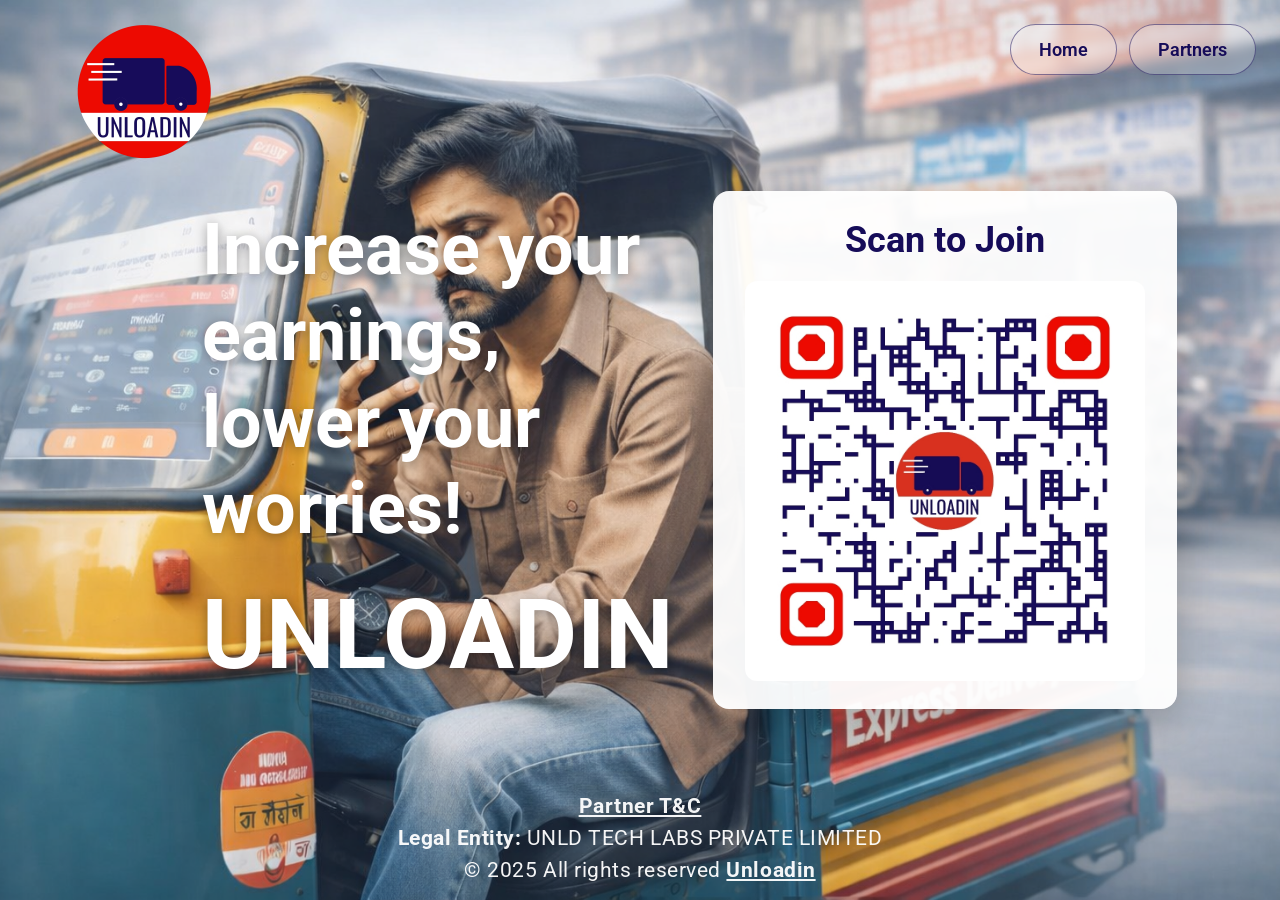
==== partners.html @ 2eeeff47 "Modified website landing" ====
<!doctype html>
<html lang="en">
  <head>
    <meta charset="utf-8">
    <meta name="viewport" content="width=device-width, initial-scale=1">
    <title>Partners | Unloadin</title>
    <link rel="shortcut icon" href="assets/img/unld_square.png">
    <link href="https://fonts.googleapis.com/css?family=Roboto:400,500,700&amp;subset=latin-ext" rel="stylesheet">
    <style>
      * { box-sizing: border-box; }
      body {
        margin: 0;
        min-height: 100vh;
        font-family: 'Roboto', sans-serif;
        display: flex;
        flex-direction: column;
      }
      .logo {
        position: absolute;
        top: 24px;
        left: 24px;
        z-index: 10;
        height: auto;
        width: 240px;
        display: block;
      }
      .top-buttons {
        position: absolute;
        top: 24px;
        right: 24px;
        z-index: 10;
        display: flex;
        gap: 12px;
      }
      .top-buttons a {
        padding: 14px 28px;
        border-radius: 999px;
        border: 1px solid rgba(22,12,89,.5);
        background: rgba(255,255,255,.25);
        color: #160C59;
        font-size: 18px;
        font-weight: 600;
        text-decoration: none;
        backdrop-filter: blur(6px);
      }
      .top-buttons a:hover {
        background: rgba(255,255,255,.4);
      }
      .layer {
        position: relative;
        flex: 1;
        min-height: 100vh;
        display: flex;
        align-items: center;
        justify-content: space-between;
        padding: 80px 5% 80px;
        gap: 40px;
        background: url(assets/img/bg4.png) center/cover no-repeat;
      }
      .tagline {
        flex: 1;
        max-width: 720px;
        font-size: clamp(2.5rem, 6vw, 4.5rem);
        font-weight: 700;
        line-height: 1.2;
        color: #fff;
        text-shadow: 0 2px 12px rgba(0,0,0,.35);
        margin: 0 0 0 12%;
      }
      .tagline .brand {
        display: block;
        margin-top: 0.25em;
        font-size: 1.35em;
      }
      .qr-block {
        flex-shrink: 0;
        text-align: center;
        background: rgba(255,255,255,.95);
        padding: 28px 32px;
        border-radius: 16px;
        box-shadow: 0 12px 40px rgba(0,0,0,.25);
        margin-right: 8%;
      }
      .qr-block h2 {
        margin: 0 0 20px;
        font-size: 2.25rem;
        font-weight: 700;
        color: #160C59;
      }
      .qr-block img {
        display: block;
        max-width: 400px;
        width: 100%;
        border-radius: 12px;
      }
      .footer {
        position: absolute;
        bottom: 10px;
        left: 0;
        right: 0;
        width: 100%;
        text-align: center;
        padding: 0 5%;
      }
      .footer .animation-container {
        transition: transform .5s ease, opacity .5s ease;
        transform: translateY(10vh);
        opacity: 0;
      }
      .footer .animation-container.run-animation {
        transform: translateY(0);
        opacity: 1;
      }
      .footer p {
        margin: 8px 0;
        font-size: 1.3rem;
        letter-spacing: .025em;
        color: #fff;
        opacity: .95;
      }
      .footer a { color: #fff; font-weight: bold; }
      .footer-links { margin-bottom: 12px; }
      .footer-links a { margin: 0 8px; }
      .popup-overlay {
        display: none;
        position: fixed;
        inset: 0;
        background: rgba(0,0,0,.5);
        z-index: 1000;
        align-items: center;
        justify-content: center;
        padding: 20px;
      }
      .popup-overlay.is-open { display: flex; }
      .popup-box {
        background: #fff;
        border-radius: 12px;
        max-width: 640px;
        max-height: 85vh;
        overflow: auto;
        padding: 24px 28px;
        color: #160C59;
        box-shadow: 0 20px 60px rgba(0,0,0,.3);
      }
      .popup-box h1 { font-size: 1.5rem; margin: 0 0 16px; }
      .popup-box h2 { font-size: 1.2rem; margin: 16px 0 8px; }
      .popup-box h3 { font-size: 1.05rem; margin: 14px 0 6px; }
      .popup-box p, .popup-box li { font-size: 0.95rem; line-height: 1.55; margin: 0 0 8px; }
      .popup-box ul, .popup-box ol { padding-left: 20px; margin: 0 0 12px; }
      .popup-box .tnc-muted { opacity: .85; }
      @media (max-width: 768px) {
        .logo { width: 180px; top: 16px; left: 16px; }
        .top-buttons { top: 16px; right: 16px; gap: 8px; }
        .top-buttons a { padding: 12px 20px; font-size: 16px; }
        .layer {
          flex-direction: column;
          align-items: center;
          justify-content: flex-start;
          padding-top: 140px;
          padding-bottom: 200px;
          min-height: 100vh;
          gap: 32px;
        }
        .tagline {
          margin: 0;
          text-align: center;
          order: 1;
        }
        .qr-block {
          order: 2;
          align-self: center;
          margin-right: 0;
        }
        .footer {
          position: absolute;
          bottom: 10px;
          left: 0;
          right: 0;
        }
        .footer p { font-size: 1.1rem; }
      }
    </style>
  </head>
  <body>
    <img class="logo" src="assets/img/logo4.png" alt="Unloadin">
    <div class="top-buttons">
      <a href="index.html">Home</a>
      <a href="partners.html">Partners</a>
    </div>
    <div class="layer">
      <h1 class="tagline">Increase your earnings, <br> lower your worries!<span class="brand">UNLOADIN</span></h1>
      <div class="qr-block">
        <h2>Scan to Join</h2>
        <a href="https://wa.me/918951394411?text=Hello" target="_blank" rel="noopener noreferrer">
          <img src="assets/img/partner_onboarding.jpeg" alt="Scan to Join">
        </a>
      </div>
      <div class="footer">
        <div class="animation-container" data-animation-delay="400">
          <p class="footer-links"><a href="#" id="open-partner-tnc">Partner T&amp;C</a></p>
          <p><strong>Legal Entity:</strong> UNLD TECH LABS PRIVATE LIMITED</p>
          <p>© 2025 All rights reserved <a href="https://unloadin.com">Unloadin</a></p>
        </div>
      </div>
    </div>

    <div class="popup-overlay" id="popup-partner-tnc" aria-hidden="true">
      <div class="popup-box" id="popup-partner-tnc-box">
        <h1>Partner T&amp;C</h1>
        <h2>SERVICES AGREEMENT</h2>
        <p>THIS SERVICES AGREEMENT ("Agreement") is effective on and from the "Effective Date".</p>
        <h3>Location</h3>
        <p>[Applicable city office]</p>
        <h3>First Party</h3>
        <p>UNLD Tech Labs Private Limited. Registered Office: No 34, 1st Floor, GSJ Royale, Gopalpura Ward, Santhekatte, Udupi, Karnataka 576105 (hereinafter referred to as the "UNLOADIN" / "We" / "Us" / "Our", which expression shall mean and include its successors, assigns and Affiliates).</p>
        <h3>Second Party</h3>
        <p>Name of the owner/driver of the Vehicle(s) provider – a) PAN card number – c) Driving License Number – (As per the documents provided and attached to the Agreement) (hereinafter referred to as the "Service Provider" / "You" / "yourself" / "your").</p>
        <h3>Recitals</h3>
        <p>WHEREAS, a) UNLOADIN is an on-demand logistics' services provider engaged in the business of transportation of goods of its customers from one place to another, under the brand name of UNLOADIN; and b) UNLOADIN avails services of drivers/service provider in the course of its regular business c) Service Provider is an individual/entity who is an independent commercial Vehicle operator and/or driver, who agrees to provide services of renting/hiring of motor vehicle, with operator to UNLOADIN, and has agreed to make himself available for the services of UNLOADIN based on the terms and conditions attached with this Agreement.</p>
        <p><strong>Term:</strong> As per clause 3 (Term and Termination) of the Agreement. <strong>Services / Fees:</strong> As per General Terms and Conditions. <strong>Details of Vehicles:</strong> As per Annexure 1A. <strong>Attachments:</strong> This Agreement contains: Appendix A (General Terms and Conditions), Appendix B (Additional Terms for 2W), Appendix C (Additional Terms for 3W and 4W), Annexure 1A &amp; 1B.</p>
        <p class="tnc-muted">PLEASE ENSURE THAT YOU READ AND UNDERSTAND ALL THE CLAUSES BEFORE YOU PROVIDE SERVICES TO UNLOADIN. YOUR ACCEPTANCE SHALL OPERATE AS A BINDING AGREEMENT BETWEEN YOU AND UNLOADIN.</p>

        <h3>1. APPLICABILITY AND VALIDITY</h3>
        <p><strong>1.1</strong> This document is an electronic record as per the Information Technology Act, 2000 and rules thereunder.</p>
        <p><strong>1.2</strong> Your Acceptance is valid consent to be bound by this Agreement.</p>
        <p><strong>1.3</strong> Your engagement is subject to acceptance of the clauses herein. UNLOADIN reserves the right to change, modify, add or remove clauses.</p>
        <p><strong>1.4</strong> By accepting, You agree to collection, transfer, use, storage and disclosure of your information as per applicable law and the Privacy Policy of UNLOADIN (www.unloadin.com).</p>

        <h3>2. TERMS OF SERVICE</h3>
        <p><strong>2.1</strong> You shall not have more than one active UNLOADIN vendor registration.</p>
        <p><strong>2.2</strong> Service Provider/Driver Information shall be true and correct.</p>
        <p><strong>2.3</strong> You may be subject to background and driving record verification.</p>
        <p><strong>2.4</strong> You shall not use UNLOADIN customer information for any purpose other than performing obligations under this Agreement.</p>
        <p><strong>2.5</strong> You shall ensure valid vehicle documents and comprehensive insurance; obtain consignment documents (invoices, description, insurance if any).</p>
        <p><strong>2.6</strong> You will have a functioning smartphone and active mobile number for order/trip communication.</p>
        <p><strong>2.7</strong> You will be part of the standard vendor ratings process.</p>
        <p><strong>2.8</strong> Vehicle shall not be pilfered or tampered with; report any such incident immediately.</p>
        <p><strong>2.9</strong> You must be aware of prominent destinations and routes.</p>
        <p><strong>2.10</strong> Pricing/trip fare, incentives &amp; discounts are decided by UNLOADIN at its sole discretion.</p>
        <p><strong>2.11</strong> You shall ensure device/phone is available for UNLOADIN tracking before pickup; deductions may apply for unavailability.</p>
        <p><strong>2.12</strong> You shall be liable for all third-party claims in respect of the Vehicle; You shall indemnify UNLOADIN for loss of brand value, goodwill, claims, accidents, etc.</p>
        <p><strong>2.13</strong> Statutory compliance (GST invoices, E-way bill) is primarily the customer's responsibility; You shall collect requisite documents before pickup.</p>
        <p><strong>2.14</strong> You shall intimate UNLOADIN within 24 hours of any disputes or legal expenses (e.g. seized Vehicle); UNLOADIN shall assist upon intimation and investigation.</p>
        <p><strong>2.15</strong> You shall indemnify UNLOADIN as per this Agreement.</p>
        <p><strong>2.16</strong> You shall be solely liable for all offences and penalties relating to Vendor Services.</p>
        <p><strong>2.17</strong> Any damage/loss/theft/misappropriation of consignment attributable to Vendor shall be indemnified by the Vendor to UNLOADIN.</p>

        <h3>3. TERM AND TERMINATION</h3>
        <p><strong>3.1</strong> The Agreement commences from the Effective Date and is valid for 1 (one) year unless terminated by UNLOADIN.</p>
        <p><strong>3.2</strong> The Agreement shall be automatically renewed unless terminated.</p>
        <p><strong>3.3</strong> UNLOADIN reserves the right to suspend or terminate at any time without reason or notice.</p>
        <p><strong>3.4</strong> Termination shall be without prejudice to UNLOADIN's rights and remedies.</p>

        <h3>4. CONSIDERATION, CHARGES AND TAXES</h3>
        <p><strong>4.1</strong> Service Provider shall be entitled to Fees as notified by UNLOADIN subject to deduction of applicable Taxes.</p>
        <p><strong>4.2</strong> Fees shall be communicated on the application prior to acceptance; subject to variations (route, delay, etc.).</p>
        <p><strong>4.3</strong> Payments shall be by crossed cheque or net banking/NEFT/RTGS as decided by UNLOADIN.</p>
        <p><strong>4.4</strong> Service Provider shall cooperate with UNLOADIN in Tax proceedings and indemnify for damages due to Service Provider's fault.</p>
        <p><strong>4.5</strong> Fees are inclusive of all applicable Taxes; UNLOADIN shall withhold applicable income tax.</p>
        <p><strong>4.6</strong> Service Provider is solely responsible to pay Taxes.</p>
        <p><strong>4.7</strong> For cash bookings, You shall collect on behalf of UNLOADIN the transportation charges, parking, night surcharge, etc. as displayed or agreed.</p>
        <p><strong>4.8</strong> Toll charges are payable by the customer.</p>

        <h3>5. RELATIONSHIP</h3>
        <p><strong>5.1</strong> The relationship is that of independent contractors. Nothing herein creates partnership, joint venture, employer-employee or agency.</p>
        <p><strong>5.2</strong> Persons assigned by You to perform Vendor Services shall be your employees or contractors, not employees of UNLOADIN.</p>

        <h3>6. RPO AND NON-DISPARAGEMENT</h3>
        <p><strong>6.1</strong> Service Provider shall provide Vendor Services with due care, skill and diligence of a reasonable prudent operator (RPO).</p>
        <p><strong>6.2</strong> RPO means a person exercising skill, diligence, prudence and foresight expected from a skilled operator complying with Applicable Laws.</p>
        <p><strong>6.3</strong> Services shall comply with Motor Vehicles Act 1988, Motor Transport Workers Act 1961, Carriage by Road Act 2007 and Rules, and Applicable Laws.</p>
        <p><strong>6.4</strong> Service Provider shall not form unions, hold meetings of 5 or more to discuss this Agreement/Services/payments/UNLOADIN business.</p>
        <p><strong>6.5</strong> Service Provider shall not disparage or make negative comments about UNLOADIN.</p>
        <p><strong>6.6</strong> Service Provider shall be liable for all cases initiated through the Vehicle during engagement.</p>
        <p><strong>6.7</strong> Breach of this Clause entitles UNLOADIN to terminate and claim indemnification.</p>
        <p><strong>6.8–6.10</strong> You shall have appropriate training, licenses, permits and statutory compliance for the Vehicle at your own cost.</p>

        <h3>7. BRANDING AND ADVERTISING</h3>
        <p><strong>7.1</strong> Vehicles can be branded with UNLOADIN logo as per UNLOADIN's terms; branding only by vendors identified by UNLOADIN.</p>
        <p><strong>7.2</strong> Service Provider/driver may not opt-out of branding during the agreement; liable for responsibilities/losses/penalties from opt-out or non-compliance.</p>
        <p><strong>7.3</strong> Service Provider shall comply with applicable laws for branding (including RTO approval); solely responsible for non-compliance.</p>
        <p><strong>7.4</strong> Non-adherence is a breach; UNLOADIN may terminate and Service Provider shall indemnify UNLOADIN.</p>
        <p><strong>7.5</strong> You consent to share Service Provider/Driver Information with financial/insurance entities if you have availed their services; You forego claims against UNLOADIN for such disclosure.</p>
        <p><strong>7.6</strong> You consent to use of your photographs by UNLOADIN for internal communications, training, marketing, advertisement; and to Privacy Policy at www.unloadin.com.</p>

        <h3>8. GOVERNING LAW AND DISPUTE RESOLUTION</h3>
        <p><strong>8.1</strong> This Agreement is governed by the laws of India. Courts in Mumbai, India have exclusive jurisdiction. Disputes not settled amicably within 30 days shall be resolved by arbitration under Mumbai Centre for International Arbitration Rules (MCIA Rules), venue Mumbai. Sole arbitrator to be appointed; arbitration confidential. The decision of the arbitrator shall be final and binding.</p>

        <h3>9. ELECTRONIC SIGNATURES</h3>
        <p><strong>9.1</strong> Electronic signature/acceptance shall be as valid as original and effective to bind the party. Electronically signed document shall be deemed "in writing," signed, and an original record.</p>

        <h3>APPENDIX A – GENERAL TERMS AND CONDITIONS</h3>
        <p><strong>Definitions</strong> (summary): Acceptance, Affiliates, Agreement, Applicable Law, Business Day, Driver Information, Effective Date, Vendor Services, Fees, Governmental Authority, Intellectual Property Rights, Tax, Termination Date, General Terms and Conditions, Person, Vehicle.</p>
        <p><strong>Interpretation:</strong> Recitals, annexures, terms form integral part; headings ignored; "including" not limiting; reference to laws as amended; etc.</p>
        <p><strong>Validity:</strong> Terms that should survive termination shall survive; governed by laws of India; invalid provisions ineffective to extent of invalidity only.</p>
        <p><strong>Limitations:</strong> UNLOADIN provides application and services "AS IS" and "AS AVAILABLE"; disclaims warranties; not liable for loss/damage to Service Provider from use or failure of service, customer non-compliance, etc. Service Provider liable to UNLOADIN for loss due to negligence or unlawful act.</p>
        <p><strong>Violations/Breach:</strong> Remedies cumulative; each party bears own costs; stamp duty and charges borne by Service Provider; breach by one party discharges the other from obligations until breach corrected.</p>
        <p><strong>Representations and Warranties:</strong> Service Provider is competent and of valid age; must hold valid driver's license and vehicle licenses/permits; consents to UNLOADIN accessing location, contacts, transaction, device data; not convicted of crimes involving moral turpitude; documents may be sent for BGV – discrepancy may void Agreement; UNLOADIN does not own/control Vehicles or Service Provider's actions; Service Provider liable for all loss/damages/claims relating to Vehicle and shall indemnify UNLOADIN.</p>
        <p><strong>Indemnity and Liability:</strong> You shall indemnify UNLOADIN for all liabilities, losses, charges, expenses, claims from your breach or provision of Vendor Services. You liable for indirect/special/consequential damages. Except for Force Majeure, You shall make good loss/costs to UNLOADIN. UNLOADIN not liable for civil/criminal/tortious liability from your breach of Applicable Laws, licenses, or this Agreement. UNLOADIN's maximum liability to You is restricted to INR 500 in aggregate during the Term. No limitation of your liability under indemnity provisions.</p>
        <p><strong>Intellectual Property:</strong> UNLOADIN remains owner of its IP; no transfer of IP between parties; IP created during Agreement owned by UNLOADIN; branding IP remains with UNLOADIN.</p>

        <h3>APPENDIX B – ADDITIONAL TERMS FOR 3W AND 4W</h3>
        <p>Vehicle must operate in compliance with laws; be registered, insured, licensed; seat belt; pollution certification; speed limit; verify consignments sealed at loading and affix sign/seal; report seal/lock cutting with FIR and photos to UNLOADIN; have rope, ply, hook; maintain vehicle; Service Provider liable for all loss/claims from vehicle and shall indemnify UNLOADIN. No Vehicle provided by UNLOADIN; all acquisition/maintenance costs borne by Service Provider. Valid driving license and registration; valid insurance – copy to UNLOADIN. Conduct with honesty and per UNLOADIN policies. No fraud; UNLOADIN may disable/deduct undue gain from payout. No tampering/damaging consignments; UNLOADIN may recover loss from payments. Comply with Applicable Law and protect UNLOADIN reputation. No illegal activity while logged-in. Confidential information kept confidential. No reimbursement of hospitalization. UNLOADIN may reimburse legal expenses (best effort, max INR 10,000) for no-fault incidents after investigation. Prohibited: breach of T&amp;C; misuse; misbehaviour; criminal acts; concealment; drunk on duty; fraud; negligence; spreading detrimental content; strike/ruckus; unauthorized disclosure; misuse of assets; absconding with assets &gt;4 hours; failure to abide by rules; negative background check.</p>

        <h3>ANNEXURE 1A &amp; 1B</h3>
        <p>Vehicle details, Service Provider details, Driver details, Bank account, Statutory details. Documents: cancelled cheque, PAN, Driving License, Vehicle Registration, PUC, Fitness Certificate. Annexure 1B: No Objection Certificate from vehicle owner authorizing Service Provider to engage vehicle and enter Agreement with UNLD Tech Labs Private Limited.</p>
      </div>
    </div>

    <script>
      window.addEventListener('load', function() {
        setTimeout(function() {
          document.querySelectorAll('.footer .animation-container').forEach(function(el) {
            var delay = parseInt(el.getAttribute('data-animation-delay'), 10) || 0;
            setTimeout(function() {
              el.classList.add('run-animation');
            }, delay);
          });
        }, 400);
      });

      (function() {
        function openPopup(id) {
          var el = document.getElementById(id);
          if (el) {
            el.classList.add('is-open');
            el.setAttribute('aria-hidden', 'false');
          }
        }
        function closePopup(id) {
          var el = document.getElementById(id);
          if (el) {
            el.classList.remove('is-open');
            el.setAttribute('aria-hidden', 'true');
          }
        }
        document.getElementById('open-partner-tnc').addEventListener('click', function(e) {
          e.preventDefault();
          openPopup('popup-partner-tnc');
        });
        document.getElementById('popup-partner-tnc').addEventListener('click', function(e) {
          if (e.target === this) closePopup('popup-partner-tnc');
        });
      })();
    </script>
  </body>
</html>
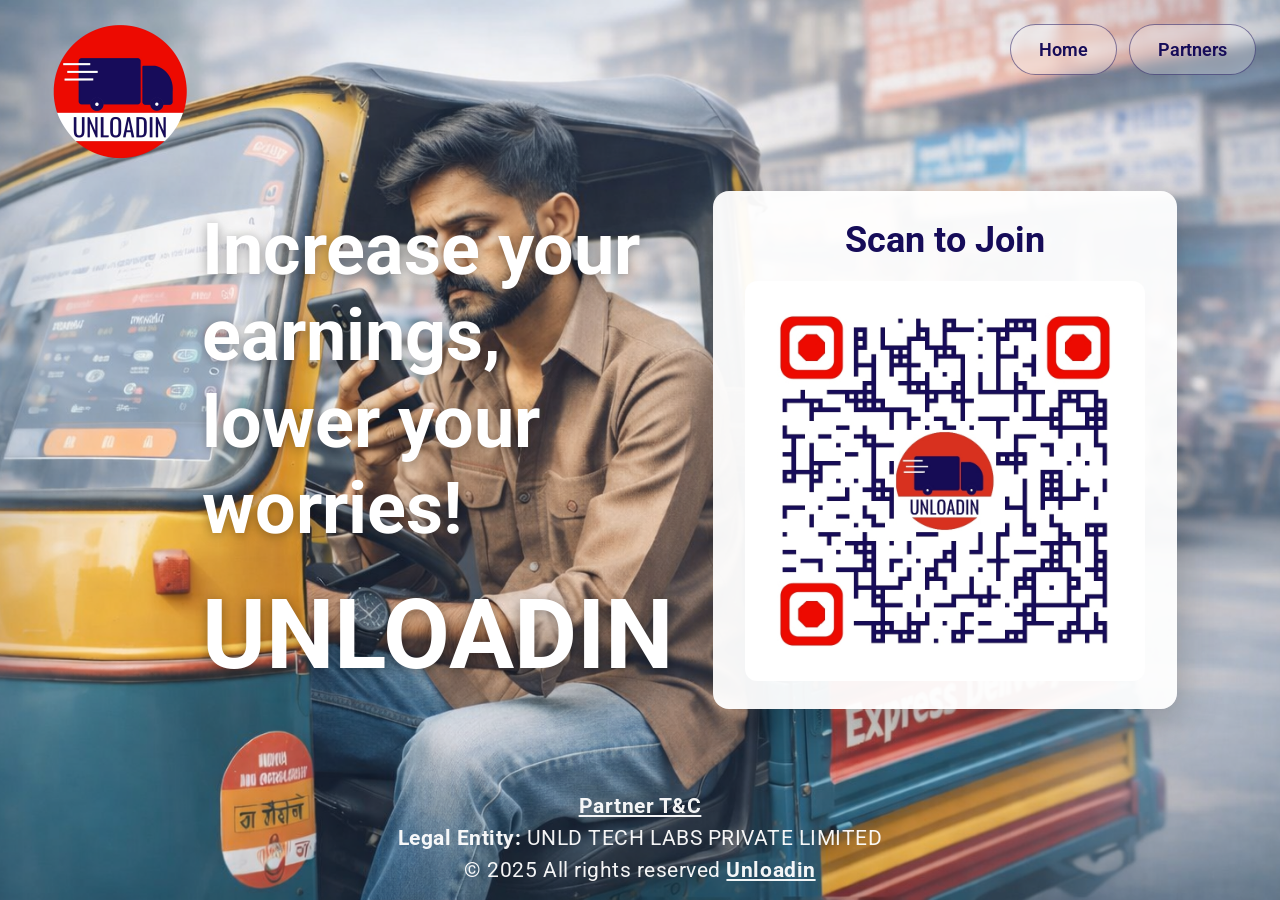
==== commit a6c733e9: "Landing updates: index as main, partners page, T&C popups, WhatsApp QR links, logo left-align, phone" ====
--- a/partners.html
+++ b/partners.html
@@ -18,7 +18,7 @@
       .logo {
         position: absolute;
         top: 24px;
-        left: 24px;
+        left: 0;
         z-index: 10;
         height: auto;
         width: 240px;
@@ -149,7 +149,7 @@
       .popup-box ul, .popup-box ol { padding-left: 20px; margin: 0 0 12px; }
       .popup-box .tnc-muted { opacity: .85; }
       @media (max-width: 768px) {
-        .logo { width: 180px; top: 16px; left: 16px; }
+        .logo { width: 180px; top: 16px; left: 0; }
         .top-buttons { top: 16px; right: 16px; gap: 8px; }
         .top-buttons a { padding: 12px 20px; font-size: 16px; }
         .layer {
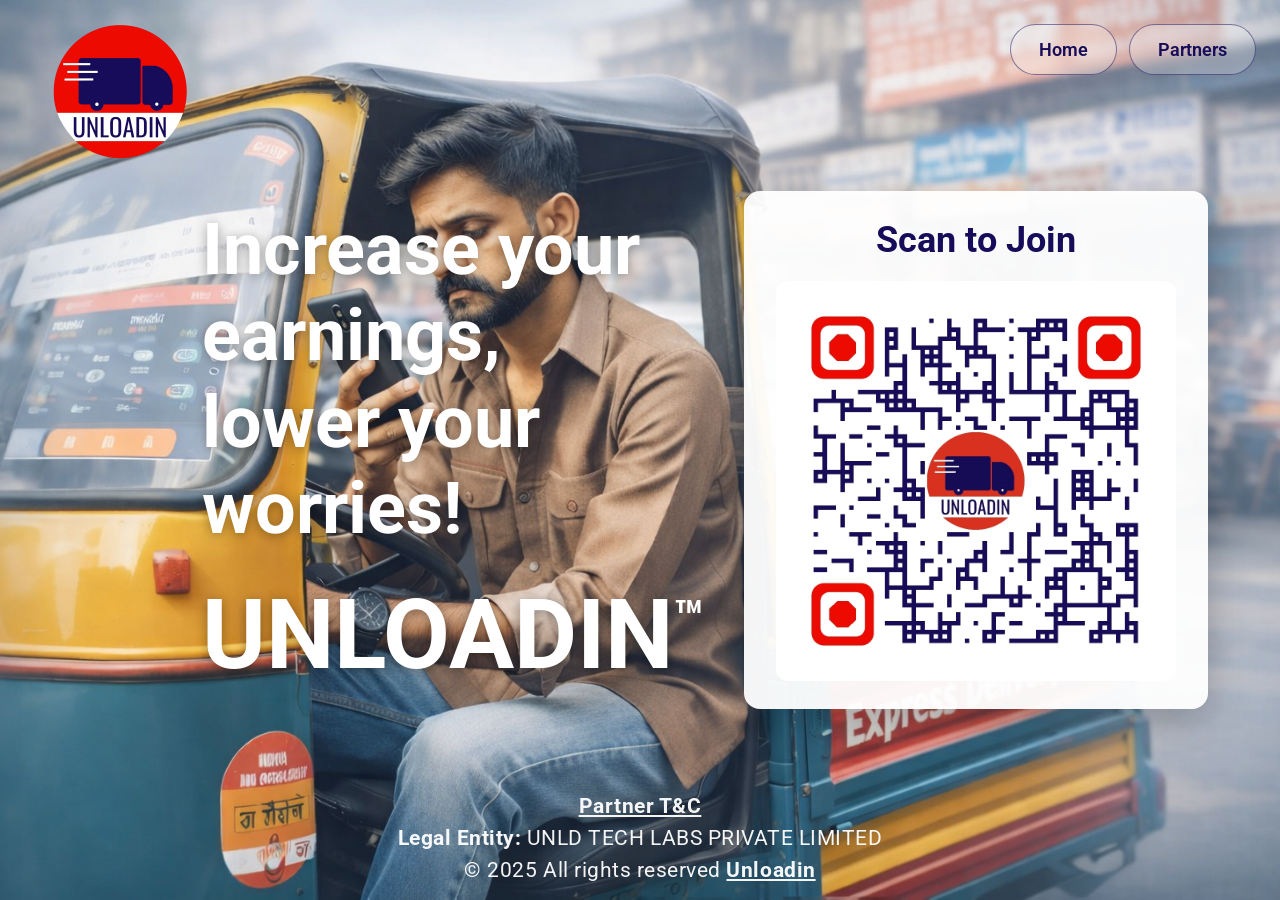
==== commit 21b3206d: "Add trademark symbol (™) to UNLOADIN brand on index and partners pages Made-with: Cursor" ====
--- a/partners.html
+++ b/partners.html
@@ -71,6 +71,10 @@
         display: block;
         margin-top: 0.25em;
         font-size: 1.35em;
+      }
+      .tagline .brand small {
+        font-size: 0.5em;
+        vertical-align: super;
       }
       .qr-block {
         flex-shrink: 0;
@@ -188,7 +192,7 @@
       <a href="partners.html">Partners</a>
     </div>
     <div class="layer">
-      <h1 class="tagline">Increase your earnings, <br> lower your worries!<span class="brand">UNLOADIN</span></h1>
+      <h1 class="tagline">Increase your earnings, <br> lower your worries!<span class="brand">UNLOADIN<small>™</small></span></h1>
       <div class="qr-block">
         <h2>Scan to Join</h2>
         <a href="https://wa.me/918951394411?text=Hello" target="_blank" rel="noopener noreferrer">
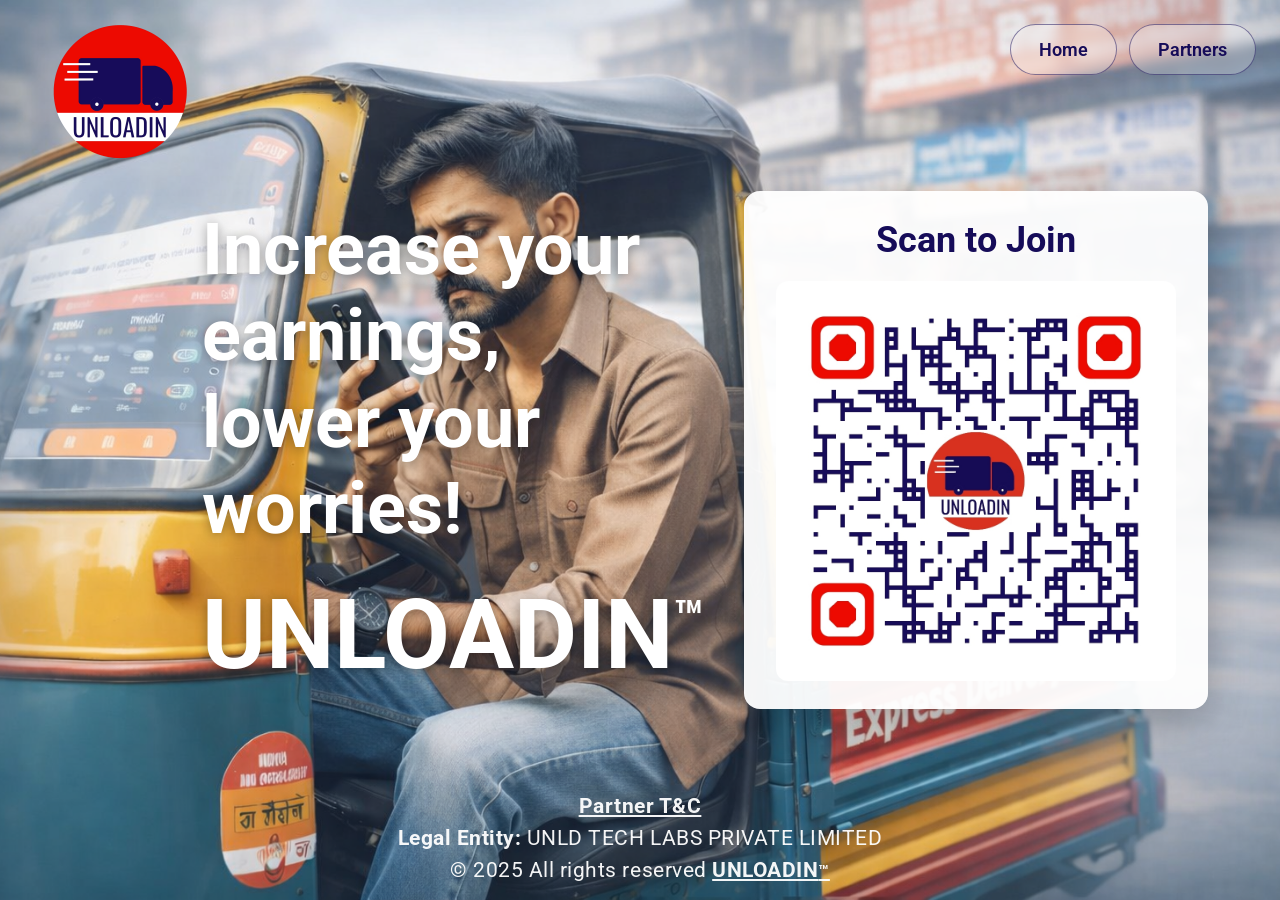
==== commit dfb80ce6: "Minor updates to index and partners pages Made-with: Cursor" ====
--- a/partners.html
+++ b/partners.html
@@ -203,7 +203,7 @@
         <div class="animation-container" data-animation-delay="400">
           <p class="footer-links"><a href="#" id="open-partner-tnc">Partner T&amp;C</a></p>
           <p><strong>Legal Entity:</strong> UNLD TECH LABS PRIVATE LIMITED</p>
-          <p>© 2025 All rights reserved <a href="https://unloadin.com">Unloadin</a></p>
+          <p>© 2025 All rights reserved <a href="https://unloadin.com">UNLOADIN<small>™</small></a></p>
         </div>
       </div>
     </div>
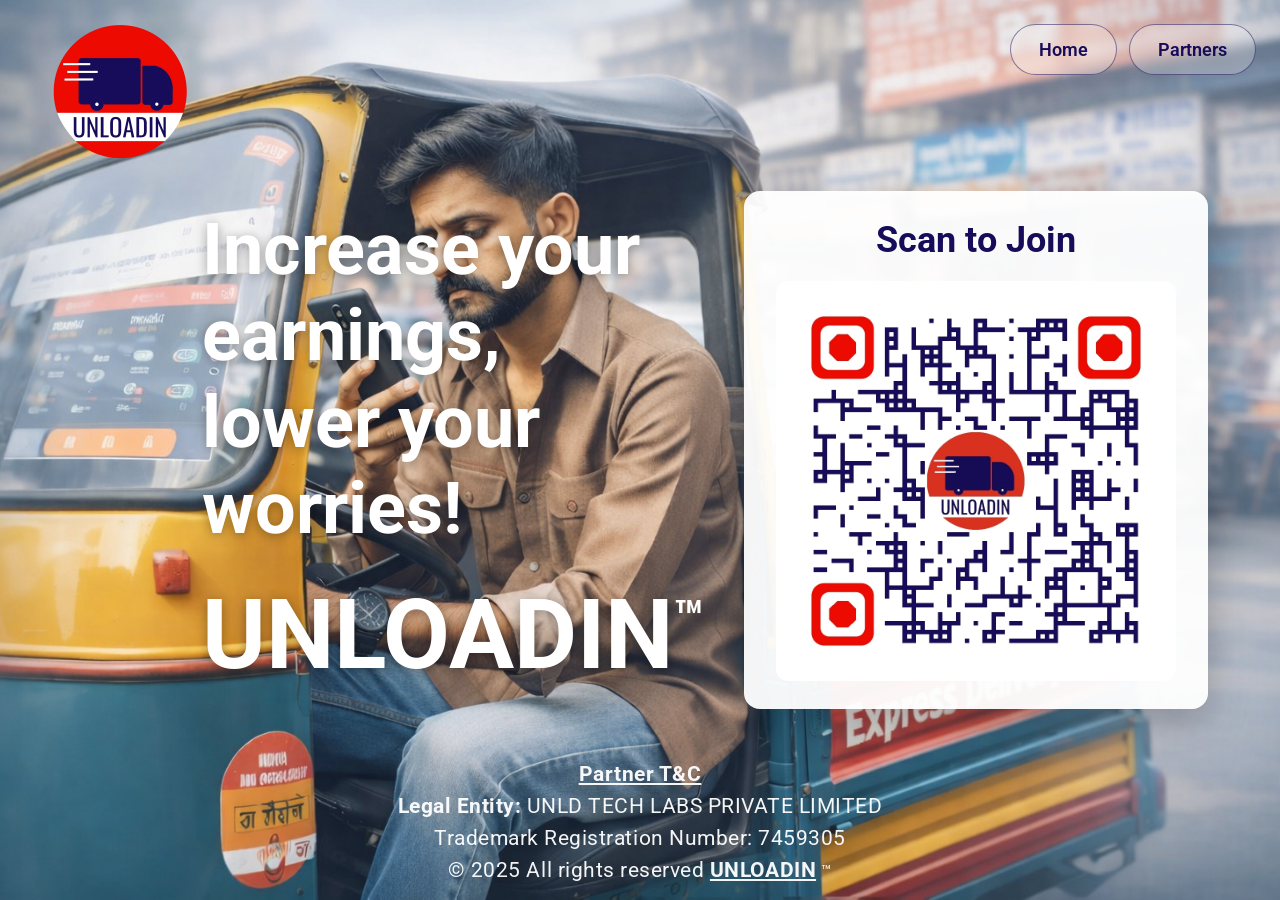
==== commit f2bc0532: "Updates to index and partners pages Made-with: Cursor" ====
--- a/partners.html
+++ b/partners.html
@@ -203,7 +203,8 @@
         <div class="animation-container" data-animation-delay="400">
           <p class="footer-links"><a href="#" id="open-partner-tnc">Partner T&amp;C</a></p>
           <p><strong>Legal Entity:</strong> UNLD TECH LABS PRIVATE LIMITED</p>
-          <p>© 2025 All rights reserved <a href="https://unloadin.com">UNLOADIN<small>™</small></a></p>
+          <p>Trademark Registration Number: 7459305</p>
+          <p>© 2025 All rights reserved <a href="https://unloadin.com">UNLOADIN</a><small> ™</small></p>
         </div>
       </div>
     </div>
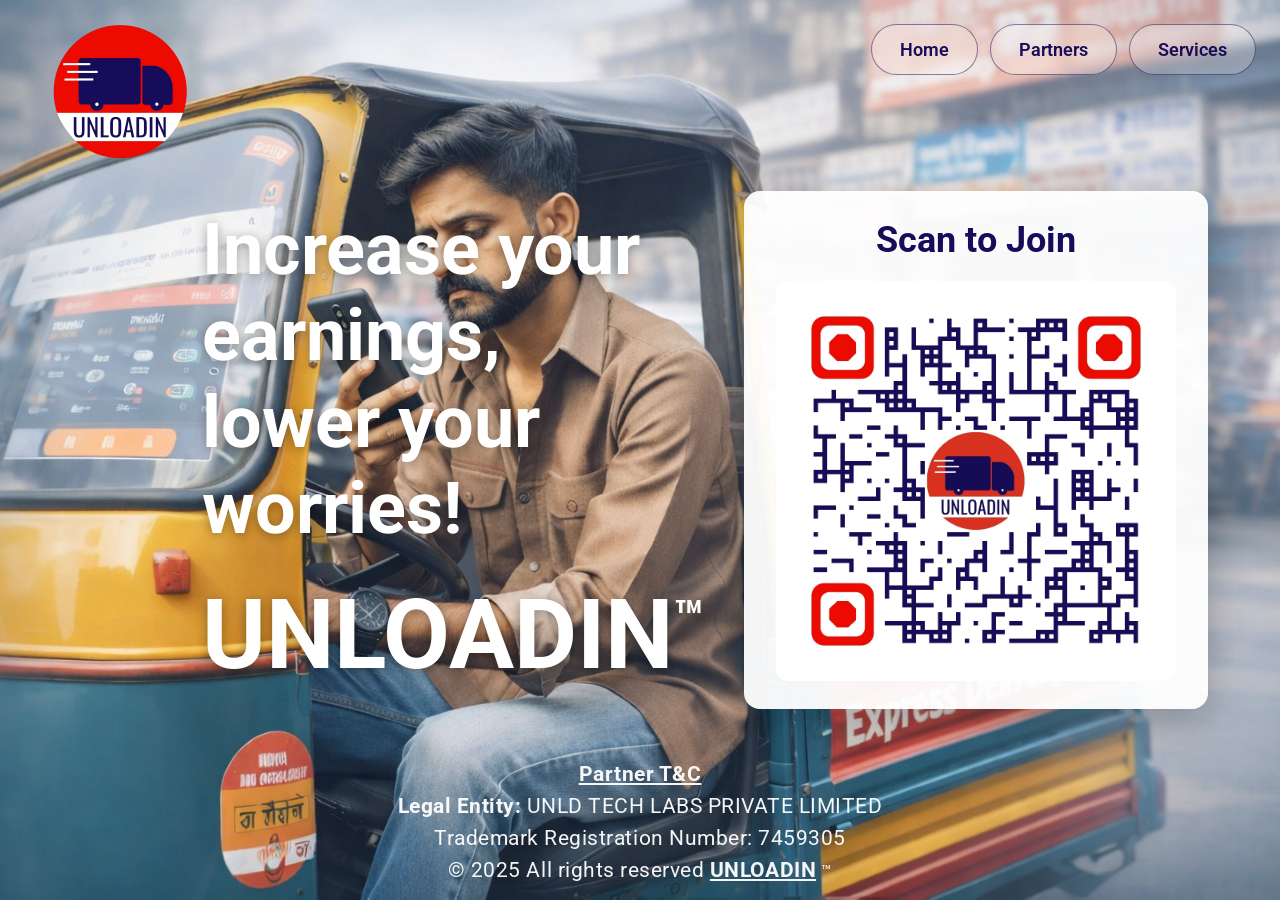
==== commit 99517312: "Add Services page with vehicle fare table and navigation link. Co-authored-by: Cursor <cursoragent@c" ====
--- a/partners.html
+++ b/partners.html
@@ -190,6 +190,7 @@
     <div class="top-buttons">
       <a href="index.html">Home</a>
       <a href="partners.html">Partners</a>
+      <a href="services.html">Services</a>
     </div>
     <div class="layer">
       <h1 class="tagline">Increase your earnings, <br> lower your worries!<span class="brand">UNLOADIN<small>™</small></span></h1>
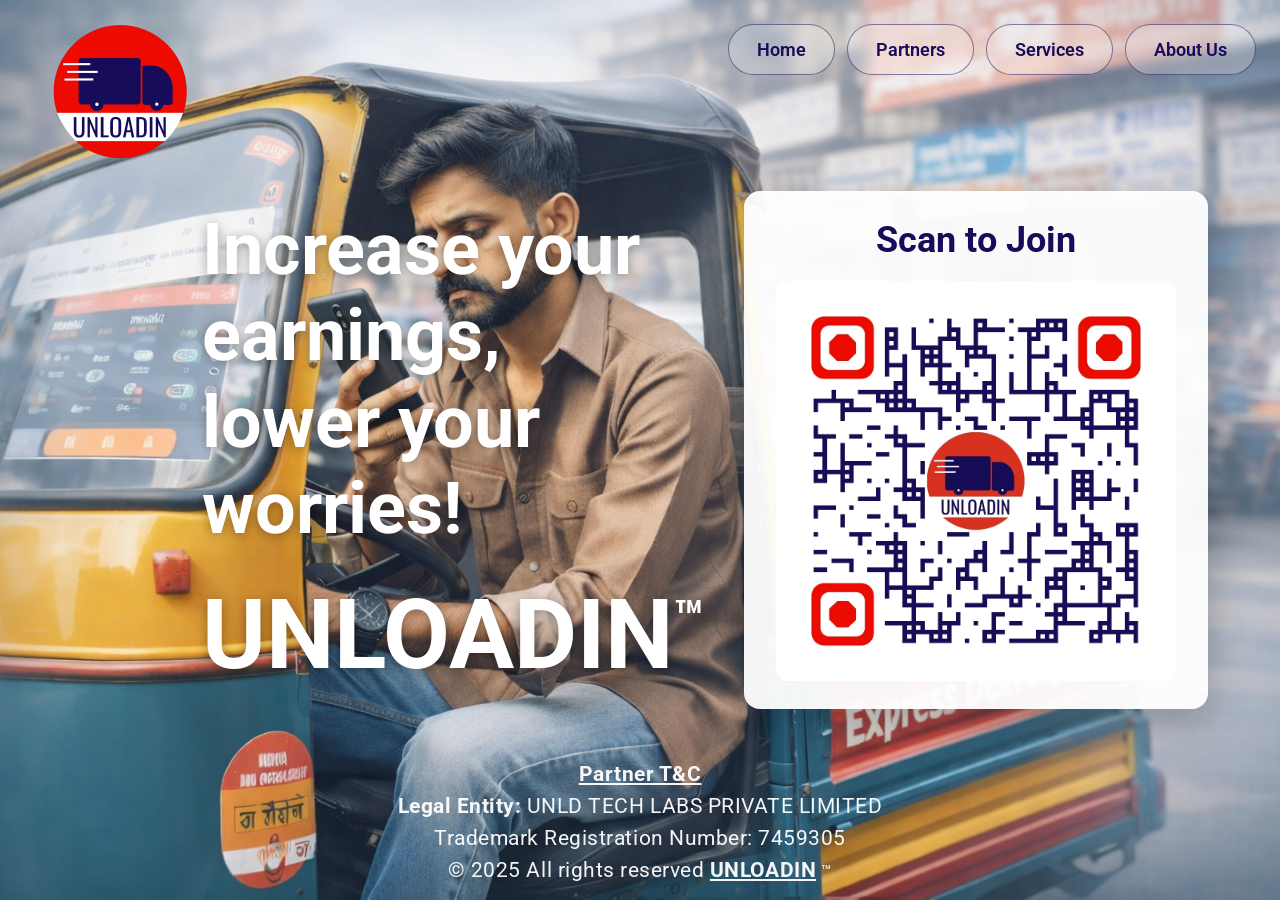
==== commit b3e1cb64: "Add About Us page with section dividers, background image, and nav links. Co-authored-by: Cursor <cu" ====
--- a/partners.html
+++ b/partners.html
@@ -191,6 +191,7 @@
       <a href="index.html">Home</a>
       <a href="partners.html">Partners</a>
       <a href="services.html">Services</a>
+      <a href="about.html">About Us</a>
     </div>
     <div class="layer">
       <h1 class="tagline">Increase your earnings, <br> lower your worries!<span class="brand">UNLOADIN<small>™</small></span></h1>
